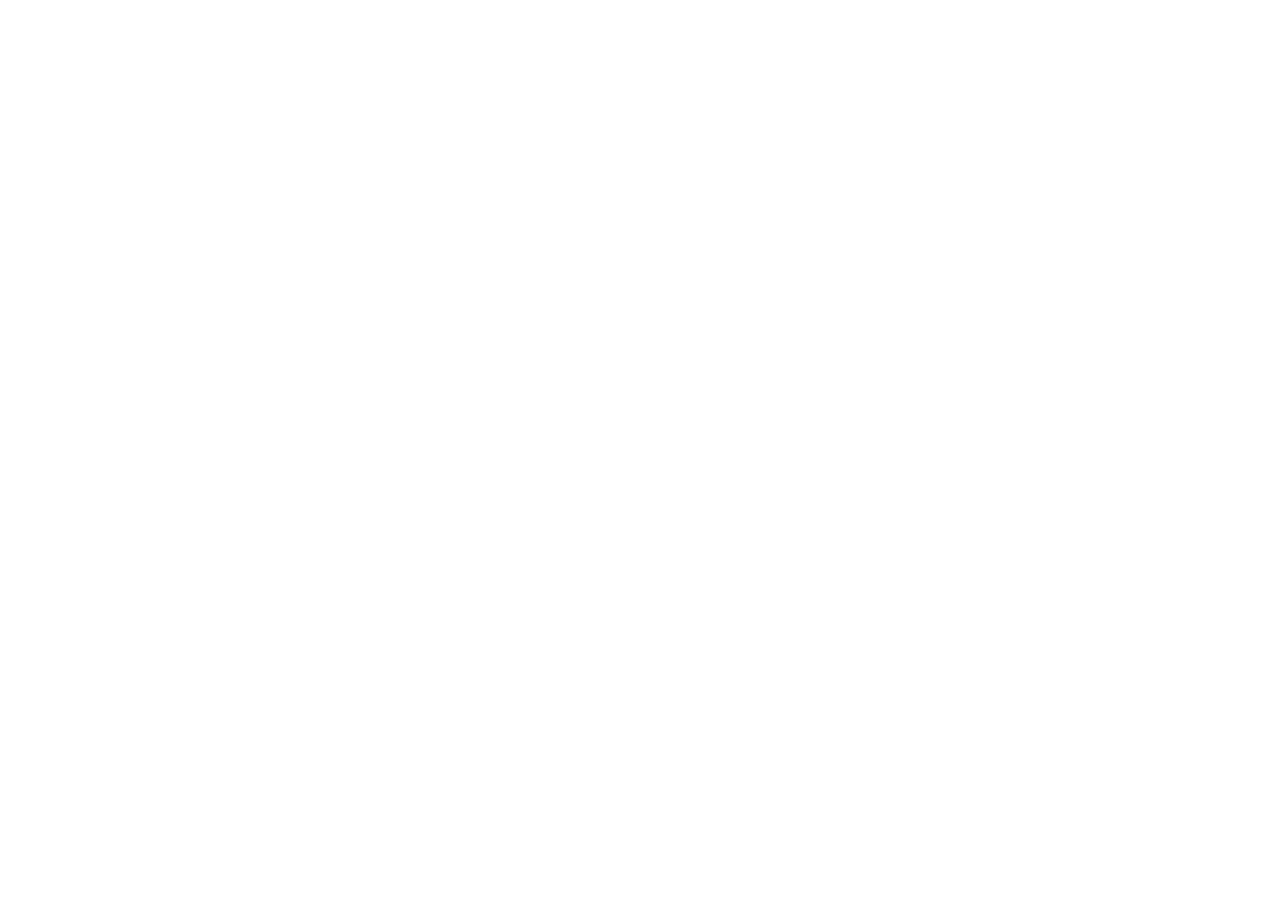
==== index.html @ c9babcb5 "Add files via upload" ====
<!doctype html>
<html lang="es">
<head>
  <meta charset="utf-8">
  <meta name="viewport" content="width=device-width,initial-scale=1,viewport-fit=cover">
  <meta name="theme-color" content="#071625">
  <meta name="description" content="Reporte Docente EPOANT">
  <title>Reporte Docente EPOANT</title>
  <style>
    html,body {
      margin:0;
      width:100%;
      height:100%;
      background:#071625;
      font-family:Arial,Helvetica,sans-serif;
      overflow:hidden;
    }
    #app {
      position:fixed;
      inset:0;
      width:100%;
      height:100%;
      border:0;
      background:#fff;
    }
    #loader {
      position:fixed;
      inset:0;
      display:flex;
      align-items:center;
      justify-content:center;
      z-index:10;
      background:#071625;
      color:#fff;
      transition:opacity .25s ease;
    }
    .box {
      text-align:center;
      padding:24px;
      max-width:420px;
    }
    .spinner {
      width:34px;
      height:34px;
      margin:0 auto 16px;
      border:4px solid rgba(255,255,255,.25);
      border-top-color:#fff;
      border-radius:50%;
      animation:spin .8s linear infinite;
    }
    @keyframes spin { to { transform:rotate(360deg); } }
    .fallback {
      margin-top:14px;
      font-size:13px;
      opacity:.8;
    }
    .fallback a {
      color:#fff;
    }
  </style>
</head>
<body>
  <div id="loader">
    <div class="box">
      <div class="spinner"></div>
      <strong>Reporte Docente EPOANT</strong>
      <div class="fallback">Cargando el sistema…</div>
    </div>
  </div>

  <iframe
    id="app"
    src="https://script.google.com/macros/s/AKfycbxPCoy05SdDLf9B7B9CsZx9ICDV6pqX9w4wEX19NZ7I1fuw2eAo74MiRZ3yCwjY357E/exec"
    title="Reporte Docente EPOANT"
    allow="clipboard-read; clipboard-write"
    referrerpolicy="strict-origin-when-cross-origin">
  </iframe>

  <script>
    const frame = document.getElementById('app');
    const loader = document.getElementById('loader');

    frame.addEventListener('load', () => {
      setTimeout(() => {
        loader.style.opacity = '0';
        setTimeout(() => loader.remove(), 260);
      }, 250);
    });

    // Si el contenido tarda demasiado, deja disponible el acceso directo.
    setTimeout(() => {
      if (document.body.contains(loader)) {
        loader.querySelector('.fallback').innerHTML =
          'Si no abre automáticamente, <a href="https://script.google.com/macros/s/AKfycbxPCoy05SdDLf9B7B9CsZx9ICDV6pqX9w4wEX19NZ7I1fuw2eAo74MiRZ3yCwjY357E/exec" target="_blank" rel="noopener">abre el sistema directamente</a>.';
      }
    }, 8000);
  </script>
</body>
</html>
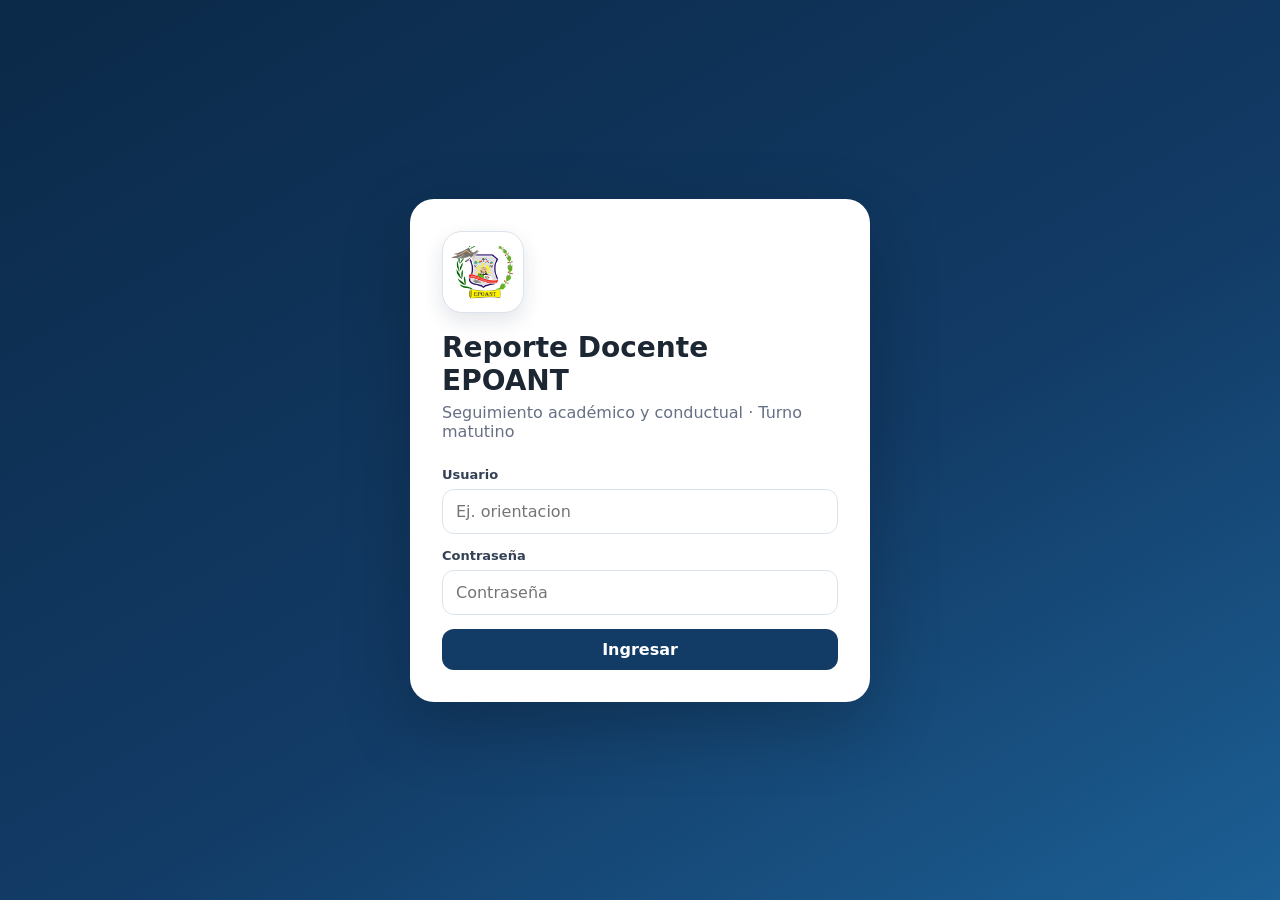
==== commit 83bdf605: "Add files via upload" ====
--- a/index.html
+++ b/index.html
@@ -1,99 +1,420 @@
 <!doctype html>
 <html lang="es">
 <head>
-  <meta charset="utf-8">
+    <meta charset="utf-8">
   <meta name="viewport" content="width=device-width,initial-scale=1,viewport-fit=cover">
-  <meta name="theme-color" content="#071625">
-  <meta name="description" content="Reporte Docente EPOANT">
   <title>Reporte Docente EPOANT</title>
+  <link rel="icon" type="image/png" href="favicon.png">
   <style>
-    html,body {
-      margin:0;
-      width:100%;
-      height:100%;
-      background:#071625;
-      font-family:Arial,Helvetica,sans-serif;
-      overflow:hidden;
-    }
-    #app {
-      position:fixed;
-      inset:0;
-      width:100%;
-      height:100%;
-      border:0;
-      background:#fff;
-    }
-    #loader {
-      position:fixed;
-      inset:0;
-      display:flex;
-      align-items:center;
-      justify-content:center;
-      z-index:10;
-      background:#071625;
-      color:#fff;
-      transition:opacity .25s ease;
-    }
-    .box {
-      text-align:center;
-      padding:24px;
-      max-width:420px;
-    }
-    .spinner {
-      width:34px;
-      height:34px;
-      margin:0 auto 16px;
-      border:4px solid rgba(255,255,255,.25);
-      border-top-color:#fff;
-      border-radius:50%;
-      animation:spin .8s linear infinite;
-    }
-    @keyframes spin { to { transform:rotate(360deg); } }
-    .fallback {
-      margin-top:14px;
-      font-size:13px;
-      opacity:.8;
-    }
-    .fallback a {
-      color:#fff;
-    }
+    :root{--navy:#123b66;--navy2:#0b2948;--gold:#d4a62a;--bg:#f4f7fb;--card:#fff;--text:#1d2733;--muted:#667085;--border:#dce3ec;--ok:#16794a;--danger:#b42318;--warn:#b54708;--shadow:0 8px 28px rgba(17,42,75,.10)}
+    *{box-sizing:border-box} body{margin:0;font-family:Inter,system-ui,-apple-system,BlinkMacSystemFont,"Segoe UI",sans-serif;background:var(--bg);color:var(--text)}
+    button,input,select,textarea{font:inherit} button{cursor:pointer}.hidden{display:none!important}
+    .loginShell{min-height:100vh;display:grid;place-items:center;padding:24px;background:linear-gradient(150deg,var(--navy2),var(--navy) 58%,#1c5f94)}
+    .loginCard{width:min(460px,100%);background:white;border-radius:24px;padding:32px;box-shadow:0 24px 70px rgba(0,0,0,.22)}
+    .brandMark{width:82px;height:82px;border-radius:20px;background:#fff;display:grid;place-items:center;margin-bottom:18px;border:1px solid var(--border);box-shadow:0 8px 20px rgba(17,42,75,.12);overflow:hidden}.brandMark img{width:72px;height:72px;object-fit:contain;display:block}
+    h1{font-size:28px;margin:0 0 6px}.sub{color:var(--muted);margin:0 0 26px}.field{margin:14px 0}.field label{display:block;font-weight:700;font-size:13px;margin-bottom:7px;color:#344054}.input{width:100%;border:1px solid var(--border);border-radius:12px;padding:12px 13px;background:white;outline:none}.input:focus{border-color:#78a7d4;box-shadow:0 0 0 3px rgba(56,125,190,.12)}
+    .btn{border:0;border-radius:12px;padding:11px 15px;font-weight:800}.btnPrimary{background:var(--navy);color:white}.btnPrimary:hover{background:var(--navy2)}.btnGold{background:var(--gold);color:#1f2a36}.btnLight{background:#eef3f8;color:var(--navy)}.btnDanger{background:#fff0ef;color:var(--danger)}.btn:disabled{opacity:.55;cursor:not-allowed}.full{width:100%}
+    .status{margin-top:12px;padding:10px 12px;border-radius:10px;font-size:14px}.status.ok{background:#ecfdf3;color:var(--ok)}.status.err{background:#fef3f2;color:var(--danger)}
+    .app{min-height:100vh}.topbar{height:70px;background:white;border-bottom:1px solid var(--border);display:flex;align-items:center;justify-content:space-between;padding:0 24px;position:sticky;top:0;z-index:20}.topBrand{display:flex;align-items:center;gap:12px;font-weight:900;color:var(--navy)}.miniMark{width:44px;height:44px;border-radius:12px;background:#fff;display:grid;place-items:center;border:1px solid var(--border);overflow:hidden}.miniMark img{width:40px;height:40px;object-fit:contain;display:block}.userBox{text-align:right}.userBox b{display:block}.userBox small{color:var(--muted)}
+    .layout{display:grid;grid-template-columns:230px 1fr;min-height:calc(100vh - 70px)}.sidebar{background:var(--navy2);padding:22px 14px;color:white;position:sticky;top:70px;height:calc(100vh - 70px)}.navBtn{width:100%;border:0;background:transparent;color:#dbe8f4;text-align:left;padding:12px 13px;border-radius:10px;margin:4px 0;font-weight:700}.navBtn:hover,.navBtn.active{background:rgba(255,255,255,.12);color:white}.navBtn.logout{margin-top:22px;color:#ffd3d0}
+    .main{padding:26px;max-width:1400px;width:100%;margin:0 auto}.pageHead{display:flex;justify-content:space-between;align-items:flex-end;gap:16px;margin-bottom:20px}.pageHead h2{margin:0;font-size:25px}.pageHead p{margin:5px 0 0;color:var(--muted)}
+    .stats{display:grid;grid-template-columns:repeat(auto-fit,minmax(150px,1fr));gap:14px;margin-bottom:20px}.stat{background:white;border:1px solid var(--border);border-radius:16px;padding:18px;box-shadow:var(--shadow)}.stat span{color:var(--muted);font-size:13px}.stat strong{display:block;font-size:30px;margin-top:4px;color:var(--navy)}
+    .card{background:white;border:1px solid var(--border);border-radius:17px;padding:20px;box-shadow:var(--shadow);margin-bottom:18px}.grid2{display:grid;grid-template-columns:1fr 1fr;gap:16px}.grid3{display:grid;grid-template-columns:repeat(3,1fr);gap:14px}.areaGrid{display:grid;grid-template-columns:repeat(5,1fr);gap:10px}.areaBtn{border:1px solid var(--border);background:white;border-radius:12px;padding:13px 8px;font-weight:800;color:#344054}.areaBtn.sel{border-color:var(--navy);background:#edf5fc;color:var(--navy)}
+    .reportList{display:grid;gap:12px}.report{background:white;border:1px solid var(--border);border-left:5px solid #98a2b3;border-radius:14px;padding:16px}.report.URGENTE{border-left-color:var(--danger)}.report.IMPORTANTE{border-left-color:var(--warn)}.report.POSITIVO{border-left-color:var(--ok)}.reportTop{display:flex;justify-content:space-between;gap:12px}.report h3{font-size:16px;margin:0 0 5px}.meta{font-size:13px;color:var(--muted)}.chips{display:flex;gap:7px;flex-wrap:wrap;margin:10px 0}.chip{font-size:12px;border-radius:999px;padding:5px 8px;background:#eef3f8;color:#344054;font-weight:700}.chip.red{background:#fef3f2;color:var(--danger)}.chip.green{background:#ecfdf3;color:var(--ok)}.reportActions{display:flex;gap:8px;flex-wrap:wrap;margin-top:13px}.smallBtn{border:0;border-radius:9px;padding:8px 10px;font-size:12px;font-weight:800;background:#eef3f8;color:var(--navy)}
+    .filters{display:grid;grid-template-columns:1fr 1fr 1fr 2fr auto;gap:10px}.empty{text-align:center;color:var(--muted);padding:36px 10px}.teacherRow{display:grid;grid-template-columns:minmax(210px,2fr) minmax(150px,1fr) minmax(120px,.8fr) auto;gap:12px;padding:14px 0;border-bottom:1px solid var(--border);align-items:center}.teacherMain small,.teacherMeta{display:block;color:var(--muted);font-size:12px;margin-top:4px}.teacherActions{display:flex;gap:7px;justify-content:flex-end;flex-wrap:wrap}.teacherState{display:inline-flex;align-items:center;padding:4px 8px;border-radius:999px;font-size:11px;font-weight:800;background:#edf7ef;color:#20733b}.teacherState.off{background:#fcebec;color:#a12b34}.tempPass{font-size:21px;font-weight:900;padding:12px 14px;border:1px dashed var(--blue);border-radius:12px;background:#f7fbff;text-align:center;word-break:break-all}
+    .modalBack{position:fixed;inset:0;background:rgba(5,20,35,.55);display:grid;place-items:center;padding:20px;z-index:100}.modal{width:min(620px,100%);max-height:90vh;overflow:auto;background:white;border-radius:18px;padding:22px;box-shadow:0 30px 80px rgba(0,0,0,.35)}.modal h3{margin-top:0}.modalActions{display:flex;justify-content:flex-end;gap:10px;margin-top:16px}
+    .notice{padding:12px 14px;border-radius:12px;background:#fff8e7;color:#7a5000;margin-bottom:14px;font-size:14px}
+
+    .quickFilters{display:flex;gap:8px;flex-wrap:wrap;margin-top:12px}.quickFilter{border:1px solid var(--border);background:#fff;color:#344054;border-radius:999px;padding:8px 11px;font-size:12px;font-weight:800}.quickFilter:hover,.quickFilter.active{background:#edf5fc;border-color:#8bb5dc;color:var(--navy)}
+    .alertList{display:grid;gap:10px}.alertRow{display:grid;grid-template-columns:minmax(0,1.5fr) repeat(4,minmax(75px,.5fr)) auto;gap:10px;align-items:center;border:1px solid var(--border);border-left:5px solid var(--warn);border-radius:13px;padding:13px 14px;background:#fff}.alertRow.URGENTE{border-left-color:var(--danger)}.alertName{font-weight:900;color:#1d2733}.alertMeta{font-size:12px;color:var(--muted);margin-top:3px}.alertMetric{text-align:center}.alertMetric strong{display:block;font-size:18px;color:var(--navy)}.alertMetric span{font-size:11px;color:var(--muted)}
+    .summaryGrid{display:grid;grid-template-columns:repeat(4,minmax(0,1fr));gap:9px;margin:13px 0}.summaryMini{border:1px solid var(--border);border-radius:12px;padding:11px;background:#f9fbfd;text-align:center}.summaryMini strong{display:block;font-size:22px;color:var(--navy)}.summaryMini span{font-size:11px;color:var(--muted)}.timeline{display:grid;gap:9px;margin-top:14px}.timelineItem{border-left:3px solid #b9c7d7;padding:8px 10px;background:#f8fafc;border-radius:0 10px 10px 0}.timelineItem b{display:block;font-size:13px}.timelineItem small{color:var(--muted)}
+    @media(max-width:980px){.stats{grid-template-columns:1fr 1fr}.alertRow{grid-template-columns:1fr 1fr 1fr}.alertRow .alertMain{grid-column:1/-1}.summaryGrid{grid-template-columns:1fr 1fr}.areaGrid{grid-template-columns:1fr 1fr 1fr}.grid3{grid-template-columns:1fr}.filters{grid-template-columns:1fr 1fr}.layout{grid-template-columns:1fr}.sidebar{position:fixed;left:0;right:0;bottom:0;top:auto;height:auto;display:flex;padding:8px;z-index:50;overflow:auto;border-top:1px solid rgba(255,255,255,.15)}.navBtn{min-width:112px;text-align:center;padding:10px 7px;margin:0 3px;font-size:12px}.navBtn.logout{margin-top:0}.main{padding:20px 18px 92px}.topbar{padding:0 16px}.userBox small{display:none}}
+    @media(max-width:640px){.alertRow{grid-template-columns:1fr 1fr}.alertRow .alertMain{grid-column:1/-1}.summaryGrid{grid-template-columns:1fr 1fr}.loginCard{padding:24px 20px}.topbar{height:62px}.layout{min-height:calc(100vh - 62px)}.main{padding:17px 13px 92px}.pageHead{align-items:flex-start;flex-direction:column}.stats{grid-template-columns:1fr 1fr;gap:9px}.stat{padding:14px}.stat strong{font-size:24px}.grid2{grid-template-columns:1fr}.areaGrid{grid-template-columns:1fr 1fr}.filters{grid-template-columns:1fr}.reportTop{flex-direction:column}.teacherRow{grid-template-columns:1fr}.topBrand span{display:none}}
   </style>
 </head>
 <body>
-  <div id="loader">
-    <div class="box">
-      <div class="spinner"></div>
-      <strong>Reporte Docente EPOANT</strong>
-      <div class="fallback">Cargando el sistema…</div>
+  <section id="loginView" class="loginShell">
+    <div class="loginCard">
+      <div class="brandMark"><img src="[data-uri]" alt="Logo EPOANT"></div>
+      <h1>Reporte Docente EPOANT</h1>
+      <p class="sub">Seguimiento académico y conductual · Turno matutino</p>
+      <div class="field"><label>Usuario</label><input id="loginUser" class="input" autocomplete="username" placeholder="Ej. orientacion"></div>
+      <div class="field"><label>Contraseña</label><input id="loginPass" class="input" type="password" autocomplete="current-password" placeholder="Contraseña"></div>
+      <button id="loginBtn" class="btn btnPrimary full" type="button" onclick="entrar()">Ingresar</button>
+      <div id="loginMsg"></div>
     </div>
-  </div>
-
-  <iframe
-    id="app"
-    src="https://script.google.com/macros/s/AKfycbxPCoy05SdDLf9B7B9CsZx9ICDV6pqX9w4wEX19NZ7I1fuw2eAo74MiRZ3yCwjY357E/exec"
-    title="Reporte Docente EPOANT"
-    allow="clipboard-read; clipboard-write"
-    referrerpolicy="strict-origin-when-cross-origin">
-  </iframe>
-
-  <script>
-    const frame = document.getElementById('app');
-    const loader = document.getElementById('loader');
-
-    frame.addEventListener('load', () => {
-      setTimeout(() => {
-        loader.style.opacity = '0';
-        setTimeout(() => loader.remove(), 260);
-      }, 250);
+  </section>
+
+  <section id="appView" class="app hidden">
+    <header class="topbar">
+      <div class="topBrand"><div class="miniMark"><img src="[data-uri]" alt="Logo EPOANT"></div><span>Reporte Docente EPOANT</span></div>
+      <div class="userBox"><b id="userName"></b><small id="userRole"></small></div>
+    </header>
+    <div class="layout">
+      <nav id="nav" class="sidebar"></nav>
+      <main class="main">
+        <section id="viewDashboard" class="view"></section>
+        <section id="viewNuevo" class="view hidden"></section>
+        <section id="viewReportes" class="view hidden"></section>
+        <section id="viewDocentes" class="view hidden"></section>
+        <section id="viewCuenta" class="view hidden"></section>
+      </main>
+    </div>
+  </section>
+
+  <div id="modalRoot"></div>
+
+<script>
+'use strict';
+let TOKEN = sessionStorage.getItem('rd_token') || '';
+let USER = null;
+let DATA = {grupos:[], alumnos:[]};
+let AREA_SEL = 'ACADEMICO';
+let REPORT_PRESET = {};
+let DOCENTES_CACHE = [];
+
+const AREAS = {
+  ACADEMICO: ['Incumplimiento de actividades','No entrega tareas o trabajos','Trabajo incompleto','Bajo desempeño','No lleva material','No trabaja durante la clase','Dificultad para comprender','Mejora académica','Participación destacada','Otro académico'],
+  CONDUCTA: ['Indisciplina','Interrumpe la clase','Falta de respeto','Uso inadecuado del celular','Conflicto con compañeros','Incumplimiento de acuerdos','Sale sin autorización','Lenguaje inapropiado','Buena conducta','Mejora conductual','Otro conductual'],
+  POSITIVO: ['Cumplimiento destacado','Buena conducta','Responsabilidad','Participación','Mejora académica','Apoyo a compañeros','Actitud positiva','Esfuerzo destacado','Puntualidad'],
+  APOYO: ['Dificultad de atención o concentración','Dificultad de aprendizaje observada','Dificultad para organizarse','Situación socioemocional observada','Adaptación o integración','Requiere apoyo de Orientación'],
+  OTRO: ['Otra situación relevante']
+};
+const AREA_LABEL = {ACADEMICO:'📘 Académico',CONDUCTA:'⚠️ Conducta',POSITIVO:'✅ Positivo',APOYO:'🟡 Requiere apoyo',OTRO:'📝 Otro'};
+
+const API_URL = 'https://script.google.com/macros/s/AKfycbwDOyMJAQLy0Ip6u6WCiM0vPcFZVaOmjNwYDFLXxnPTkNPOfkqj_HwLJ_r7qCcKlxU7/exec';
+const RPC_PENDIENTES = new Map();
+
+function idRpc(){
+  if(window.crypto && typeof window.crypto.randomUUID === 'function') return window.crypto.randomUUID();
+  return 'rpc-'+Date.now()+'-'+Math.random().toString(36).slice(2);
+}
+
+function origenRespuestaValido(origin){
+  try{
+    const u=new URL(origin);
+    if(u.protocol!=='https:') return false;
+    return u.hostname==='script.google.com'
+      || u.hostname==='script.googleusercontent.com'
+      || u.hostname.endsWith('.script.googleusercontent.com')
+      || u.hostname.endsWith('.googleusercontent.com');
+  }catch(e){
+    return false;
+  }
+}
+
+window.addEventListener('message',function(event){
+  if(!origenRespuestaValido(event.origin)) return;
+  const data=event.data;
+  if(!data || data.__rd_rpc!==true || !data.requestId) return;
+
+  const pendiente=RPC_PENDIENTES.get(data.requestId);
+  if(!pendiente) return;
+
+  clearTimeout(pendiente.timer);
+  RPC_PENDIENTES.delete(data.requestId);
+  try{pendiente.frame.remove();}catch(e){}
+  pendiente.resolve(data.result);
+});
+
+function rpc(accion,payload={}){
+  return new Promise((resolve,reject)=>{
+    const requestId=idRpc();
+    const frame=document.createElement('iframe');
+    const frameName='rd_rpc_'+requestId.replace(/[^a-zA-Z0-9_]/g,'');
+    frame.name=frameName;
+    frame.setAttribute('aria-hidden','true');
+    frame.style.cssText='position:fixed;width:1px;height:1px;opacity:0;pointer-events:none;border:0;left:-9999px;top:-9999px;';
+    document.body.appendChild(frame);
+
+    const form=document.createElement('form');
+    form.method='POST';
+    form.action=API_URL;
+    form.target=frameName;
+    form.acceptCharset='UTF-8';
+    form.style.display='none';
+
+    const campos={
+      accion:String(accion||''),
+      payload:JSON.stringify(payload||{}),
+      requestId:requestId
+    };
+
+    Object.keys(campos).forEach(nombre=>{
+      const input=document.createElement('input');
+      input.type='hidden';
+      input.name=nombre;
+      input.value=campos[nombre];
+      form.appendChild(input);
     });
 
-    // Si el contenido tarda demasiado, deja disponible el acceso directo.
-    setTimeout(() => {
-      if (document.body.contains(loader)) {
-        loader.querySelector('.fallback').innerHTML =
-          'Si no abre automáticamente, <a href="https://script.google.com/macros/s/AKfycbxPCoy05SdDLf9B7B9CsZx9ICDV6pqX9w4wEX19NZ7I1fuw2eAo74MiRZ3yCwjY357E/exec" target="_blank" rel="noopener">abre el sistema directamente</a>.';
-      }
-    }, 8000);
-  </script>
+    document.body.appendChild(form);
+
+    const timer=setTimeout(()=>{
+      RPC_PENDIENTES.delete(requestId);
+      try{form.remove();}catch(e){}
+      try{frame.remove();}catch(e){}
+      reject(new Error('El servidor tardó demasiado en responder. Intenta nuevamente.'));
+    },35000);
+
+    RPC_PENDIENTES.set(requestId,{resolve,reject,frame,timer});
+
+    try{
+      form.submit();
+      form.remove();
+    }catch(e){
+      clearTimeout(timer);
+      RPC_PENDIENTES.delete(requestId);
+      try{form.remove();}catch(x){}
+      try{frame.remove();}catch(x){}
+      reject(e);
+    }
+  });
+}
+function esc(s){return String(s??'').replace(/[&<>"']/g,c=>({'&':'&amp;','<':'&lt;','>':'&gt;','"':'&quot;',"'":'&#39;'}[c]));}
+function msg(el,text,type='ok'){el.innerHTML=text?`<div class="status ${type}">${esc(text)}</div>`:'';}
+function loading(btn,on,label='Procesando...'){if(!btn)return; if(on){btn.dataset.old=btn.textContent;btn.textContent=label;btn.disabled=true}else{btn.textContent=btn.dataset.old||'Continuar';btn.disabled=false}}
+
+async function entrar(){
+  const usuario=document.getElementById('loginUser').value.trim();
+  const clave=document.getElementById('loginPass').value;
+  const btn=document.getElementById('loginBtn');
+  const box=document.getElementById('loginMsg');
+  if(!usuario||!clave){msg(box,'Escribe usuario y contraseña.','err');return;}
+  loading(btn,true,'Ingresando...'); msg(box,'Verificando acceso...','ok');
+  try{
+    const r=await rpc('login',{usuario,clave});
+    if(!r||!r.ok){msg(box,r&&r.mensaje?r.mensaje:'No fue posible iniciar sesión.','err');return;}
+    TOKEN=r.token; sessionStorage.setItem('rd_token',TOKEN);
+    await cargarApp();
+  }catch(e){msg(box,'Error del servidor: '+e.message,'err');}
+  finally{loading(btn,false,'Ingresar');}
+}
+
+async function cargarApp(){
+  const r=await rpc('bootstrap',{token:TOKEN});
+  if(!r||!r.ok) throw new Error(r&&r.mensaje?r.mensaje:'No fue posible cargar el sistema.');
+  USER=r.usuario; DATA={grupos:r.grupos||[],alumnos:r.alumnos||[]};
+  document.getElementById('loginView').classList.add('hidden');
+  document.getElementById('appView').classList.remove('hidden');
+  document.getElementById('userName').textContent=USER.nombre;
+  document.getElementById('userRole').textContent=USER.rol+(USER.asignatura?' · '+USER.asignatura:'');
+  renderNav(); renderNuevo(); renderCuenta(); await abrir('dashboard');
+}
+
+function renderNav(){
+  const items=[['dashboard','🏠','Inicio'],['nuevo','➕','Reportar'],['reportes','📥',USER.rol==='DOCENTE'?'Mis reportes':'Reportes']];
+  if(USER.rol!=='DOCENTE') items.push(['docentes','👩‍🏫','Docentes']);
+  items.push(['cuenta','🔐','Cuenta']);
+  document.getElementById('nav').innerHTML=items.map(x=>`<button class="navBtn" id="nav-${x[0]}" onclick="abrir('${x[0]}')">${x[1]} ${x[2]}</button>`).join('')+`<button class="navBtn logout" onclick="salir()">↪ Salir</button>`;
+}
+
+async function abrir(v){
+  document.querySelectorAll('.view').forEach(x=>x.classList.add('hidden'));
+  document.querySelectorAll('.navBtn').forEach(x=>x.classList.remove('active'));
+  const id='view'+v.charAt(0).toUpperCase()+v.slice(1); const sec=document.getElementById(id); if(sec)sec.classList.remove('hidden');
+  const nb=document.getElementById('nav-'+v); if(nb)nb.classList.add('active');
+  if(v==='dashboard') await cargarDashboard();
+  if(v==='reportes') await cargarReportes();
+  if(v==='docentes') await cargarDocentes();
+}
+
+async function salir(){
+  try{await rpc('logout',{token:TOKEN});}catch(e){}
+  sessionStorage.clear(); location.reload();
+}
+
+async function cargarDashboard(){
+  const sec=document.getElementById('viewDashboard'); sec.innerHTML='<div class="card">Cargando...</div>';
+  const r=await rpc('resumenPanel',{token:TOKEN});
+  if(!r.ok){sec.innerHTML=`<div class="card">${esc(r.mensaje)}</div>`;return;}
+  const s=r.resumen;
+  const alertas=(r.alertas||[]);
+  const alertHtml=USER.rol==='DOCENTE'?'':`<div class="card"><div class="pageHead" style="margin-bottom:12px"><div><h3 style="margin:0">Alertas de seguimiento</h3><p>Reincidencias de los últimos 7 días y reportes urgentes.</p></div></div>${alertas.length?`<div class="alertList">${alertas.map(a=>`<div class="alertRow ${a.nivel==='URGENTE'?'URGENTE':''}"><div class="alertMain"><div class="alertName">${esc(a.alumno)} · ${esc(a.grupo)}</div><div class="alertMeta">No. ${esc(a.numLista)} · Último: ${esc(a.ultimaFecha)} · ${esc(a.nivel)}</div></div><div class="alertMetric"><strong>${a.total}</strong><span>registros</span></div><div class="alertMetric"><strong>${a.docentesCantidad}</strong><span>docentes</span></div><div class="alertMetric"><strong>${a.academico}</strong><span>académicos</span></div><div class="alertMetric"><strong>${a.conducta}</strong><span>conducta</span></div><button class="smallBtn" onclick="resumenEstudiante('${esc(a.alumnoId)}')">Ver resumen</button></div>`).join('')}</div>`:'<div class="empty">No hay alertas por reincidencia en los últimos 7 días.</div>'}</div>`;
+  sec.innerHTML=`<div class="pageHead"><div><h2>Panel de seguimiento</h2><p>Actividad académica y conductual registrada.</p></div><button class="btn btnPrimary" onclick="abrir('nuevo')">+ Nuevo reporte</button></div>
+  <div class="stats"><div class="stat"><span>Hoy</span><strong>${s.hoy}</strong></div><div class="stat"><span>Últimos 7 días</span><strong>${s.semana}</strong></div><div class="stat"><span>Sin atender</span><strong>${s.pendientes}</strong></div><div class="stat"><span>Urgentes pendientes</span><strong>${s.urgentes}</strong></div><div class="stat"><span>Tutores notificados</span><strong>${s.notificados}</strong></div></div>
+  ${alertHtml}
+  <div class="card"><h3>Accesos rápidos</h3><p class="sub">Abre directamente los reportes que requieren revisión.</p><div class="quickFilters"><button class="quickFilter" onclick="abrirReportesPreset({periodo:'HOY'})">Hoy</button><button class="quickFilter" onclick="abrirReportesPreset({periodo:'SEMANA'})">Últimos 7 días</button><button class="quickFilter" onclick="abrirReportesPreset({pendientes:'SI'})">Sin atender</button><button class="quickFilter" onclick="abrirReportesPreset({prioridad:'URGENTE',pendientes:'SI'})">Urgentes</button><button class="quickFilter" onclick="abrirReportesPreset({grupo:'Primero 1'})">Primero 1</button><button class="quickFilter" onclick="abrirReportesPreset({grupo:'Primero 2'})">Primero 2</button></div></div>`;
+}
+
+async function abrirReportesPreset(preset){REPORT_PRESET=preset||{};await abrir('reportes');}
+
+function renderNuevo(){
+  const sec=document.getElementById('viewNuevo');
+  sec.innerHTML=`<div class="pageHead"><div><h2>Reporte express</h2><p>Selecciona grupo, alumno y situación.</p></div></div>
+  <div class="card">
+    <div class="grid2"><div class="field"><label>Grupo</label><select id="repGrupo" class="input" onchange="llenarAlumnos()"><option value="">Seleccionar...</option>${DATA.grupos.map(g=>`<option>${esc(g)}</option>`).join('')}</select></div><div class="field"><label>Alumno</label><select id="repAlumno" class="input"><option value="">Selecciona primero un grupo</option></select></div></div>
+    <div class="field"><label>Área del reporte</label><div class="areaGrid">${Object.keys(AREA_LABEL).map(a=>`<button type="button" id="area-${a}" class="areaBtn ${a==='ACADEMICO'?'sel':''}" onclick="seleccionarArea('${a}')">${AREA_LABEL[a]}</button>`).join('')}</div></div>
+    <div class="grid2"><div class="field"><label>Situación</label><select id="repSituacion" class="input"></select></div><div class="field"><label>Prioridad</label><select id="repPrioridad" class="input"><option value="NORMAL">Normal</option><option value="IMPORTANTE">Importante</option><option value="URGENTE">Urgente</option></select></div></div>
+    <div class="field"><label>Observación breve (opcional)</label><textarea id="repObs" class="input" rows="3" maxlength="500" placeholder="Describe solamente lo necesario..."></textarea></div>
+    <button id="saveRepBtn" class="btn btnPrimary" onclick="guardarReporte()">Guardar reporte</button><span id="saveRepMsg"></span>
+  </div>`;
+  seleccionarArea('ACADEMICO');
+}
+function llenarAlumnos(){
+  const g=document.getElementById('repGrupo').value; const s=document.getElementById('repAlumno');
+  const arr=DATA.alumnos.filter(a=>a.grupo===g).sort((a,b)=>Number(a.numLista)-Number(b.numLista));
+  s.innerHTML='<option value="">Seleccionar alumno...</option>'+arr.map(a=>`<option value="${esc(a.id)}">${esc(a.numLista)} · ${esc(a.nombre)}</option>`).join('');
+}
+function seleccionarArea(a){AREA_SEL=a;document.querySelectorAll('.areaBtn').forEach(x=>x.classList.remove('sel'));const b=document.getElementById('area-'+a);if(b)b.classList.add('sel');document.getElementById('repSituacion').innerHTML=AREAS[a].map(x=>`<option>${esc(x)}</option>`).join('');}
+async function guardarReporte(){
+  const btn=document.getElementById('saveRepBtn'), box=document.getElementById('saveRepMsg');
+  const reporte={alumnoId:document.getElementById('repAlumno').value,area:AREA_SEL,situacion:document.getElementById('repSituacion').value,prioridad:document.getElementById('repPrioridad').value,observacion:document.getElementById('repObs').value.trim()};
+  if(!reporte.alumnoId){msg(box,'Selecciona un alumno.','err');return;}
+  loading(btn,true,'Guardando...');
+  try{const r=await rpc('guardarReporte',{token:TOKEN,reporte});if(!r.ok){msg(box,r.mensaje,'err');return;}msg(box,r.mensaje,'ok');document.getElementById('repObs').value='';document.getElementById('repPrioridad').value='NORMAL';setTimeout(()=>abrir('reportes'),500);}catch(e){msg(box,e.message,'err')}finally{loading(btn,false,'Guardar reporte')}
+}
+
+async function cargarReportes(){
+  const sec=document.getElementById('viewReportes');
+  const p=REPORT_PRESET||{};
+  sec.innerHTML=`<div class="pageHead"><div><h2>${USER.rol==='DOCENTE'?'Mis reportes':'Reportes recibidos'}</h2><p>Consulta, filtra y da seguimiento a los registros.</p></div></div>
+  <div class="card"><div class="filters"><select id="fGrupo" class="input"><option value="">Todos los grupos</option>${DATA.grupos.map(g=>`<option ${p.grupo===g?'selected':''}>${esc(g)}</option>`).join('')}</select><select id="fEstado" class="input"><option value="">Todos los estados</option><option>NUEVO</option><option>EN REVISION</option><option>SEGUIMIENTO</option><option>ATENDIDO</option></select><select id="fPrioridad" class="input"><option value="">Todas las prioridades</option><option ${p.prioridad==='URGENTE'?'selected':''}>URGENTE</option><option>IMPORTANTE</option><option>NORMAL</option></select><input id="fBuscar" class="input" placeholder="Buscar alumno, situación, docente o asignatura"><button class="btn btnLight" onclick="aplicarFiltros()">Filtrar</button></div>
+  <div class="quickFilters"><button class="quickFilter ${p.periodo==='HOY'?'active':''}" onclick="filtroRapido('HOY')">Hoy</button><button class="quickFilter ${p.periodo==='SEMANA'?'active':''}" onclick="filtroRapido('SEMANA')">7 días</button><button class="quickFilter ${p.pendientes==='SI'?'active':''}" onclick="filtroRapido('PENDIENTES')">Sin atender</button><button class="quickFilter ${p.prioridad==='URGENTE'?'active':''}" onclick="filtroRapido('URGENTE')">Urgentes</button><button class="quickFilter ${p.grupo==='Primero 1'?'active':''}" onclick="filtroRapido('P1')">Primero 1</button><button class="quickFilter ${p.grupo==='Primero 2'?'active':''}" onclick="filtroRapido('P2')">Primero 2</button><button class="quickFilter" onclick="filtroRapido('TODOS')">Limpiar</button></div></div>
+  <div id="reportSummary" class="stats"></div><div id="reportList" class="reportList"><div class="card">Cargando...</div></div>`;
+  await aplicarFiltros();
+}
+function filtroRapido(tipo){
+  REPORT_PRESET={};
+  if(tipo==='HOY')REPORT_PRESET={periodo:'HOY'};
+  if(tipo==='SEMANA')REPORT_PRESET={periodo:'SEMANA'};
+  if(tipo==='PENDIENTES')REPORT_PRESET={pendientes:'SI'};
+  if(tipo==='URGENTE')REPORT_PRESET={prioridad:'URGENTE',pendientes:'SI'};
+  if(tipo==='P1')REPORT_PRESET={grupo:'Primero 1'};
+  if(tipo==='P2')REPORT_PRESET={grupo:'Primero 2'};
+  cargarReportes();
+}
+async function aplicarFiltros(){
+  const filtros={grupo:document.getElementById('fGrupo')?.value||'',estado:document.getElementById('fEstado')?.value||'',prioridad:document.getElementById('fPrioridad')?.value||'',buscar:document.getElementById('fBuscar')?.value||'',periodo:REPORT_PRESET.periodo||'',pendientes:REPORT_PRESET.pendientes||''};
+  const r=await rpc('listarReportes',{token:TOKEN,filtros}); const box=document.getElementById('reportList');
+  const sum=document.getElementById('reportSummary');
+  if(!r.ok){box.innerHTML=`<div class="card">${esc(r.mensaje)}</div>`;return;}
+  if(sum)sum.innerHTML=`<div class="stat"><span>Resultados</span><strong>${r.resumen.total}</strong></div><div class="stat"><span>Nuevos</span><strong>${r.resumen.nuevos}</strong></div><div class="stat"><span>Urgentes</span><strong>${r.resumen.urgentes}</strong></div><div class="stat"><span>Con reincidencia</span><strong>${r.resumen.reincidencias}</strong></div>`;
+  if(!r.reportes.length){box.innerHTML='<div class="card empty">No hay reportes con estos filtros.</div>';return;}
+  box.innerHTML=r.reportes.map(renderReporte).join('');
+}
+
+function renderReporte(r){
+  const areaClass=r.area==='POSITIVO'?'POSITIVO':r.prioridad;
+  const control=USER.rol==='DOCENTE'?'':`<select class="input" style="width:auto;padding:7px 9px" onchange="estadoReporte('${esc(r.id)}',this.value)"><option ${r.estado==='NUEVO'?'selected':''}>NUEVO</option><option ${r.estado==='EN REVISION'?'selected':''}>EN REVISION</option><option ${r.estado==='SEGUIMIENTO'?'selected':''}>SEGUIMIENTO</option><option ${r.estado==='ATENDIDO'?'selected':''}>ATENDIDO</option></select>`;
+  const wa=USER.rol==='DOCENTE'?'':`<button class="smallBtn" onclick="whatsapp('${esc(r.id)}')">📲 Notificar tutor</button>`;
+  const resumen=USER.rol==='DOCENTE'?'':`<button class="smallBtn" onclick="resumenEstudiante('${esc(r.alumnoId)}')">👤 Resumen estudiante</button>`;
+  return `<article class="report ${areaClass}"><div class="reportTop"><div><h3>${esc(r.alumno)} · ${esc(r.grupo)}</h3><div class="meta">${esc(r.fecha)} · ${esc(r.docente)}${r.asignatura?' · '+esc(r.asignatura):''}</div></div>${control}</div><div class="chips"><span class="chip">${esc(AREA_LABEL[r.area]||r.area)}</span><span class="chip ${r.prioridad==='URGENTE'?'red':''}">${esc(r.prioridad)}</span>${r.reincidencia?'<span class="chip red">⚠ Reincidencia 7 días</span>':''}${r.tutorNotificado==='SI'?'<span class="chip green">Tutor notificado</span>':''}</div><b>${esc(r.situacion)}</b>${r.observacion?`<p>${esc(r.observacion)}</p>`:''}<div class="reportActions">${wa}${resumen}</div></article>`;
+}
+async function estadoReporte(id,estado){const r=await rpc('cambiarEstado',{token:TOKEN,idReporte:id,estado});if(!r.ok)alert(r.mensaje);}
+
+async function resumenEstudiante(alumnoId){
+  const r=await rpc('resumenAlumno',{token:TOKEN,alumnoId});
+  if(!r.ok){alert(r.mensaje);return;}
+  const a=r.alumno,s=r.resumen;
+  const tl=(r.reportes||[]).map(x=>`<div class="timelineItem"><b>${esc(x.fecha)} · ${esc(x.asignatura||'Sin asignatura')} · ${esc(x.docente)}</b><small>${esc(AREA_LABEL[x.area]||x.area)} · ${esc(x.situacion)} · ${esc(x.estado)}</small>${x.observacion?`<div style="margin-top:4px">${esc(x.observacion)}</div>`:''}</div>`).join('');
+  modal(`<h3>${esc(a.nombre)}</h3><div class="meta">${esc(a.grupo)} · No. ${esc(a.numLista)}${a.tutor?' · Tutor: '+esc(a.tutor):''}</div><div class="summaryGrid"><div class="summaryMini"><strong>${s.total}</strong><span>Total</span></div><div class="summaryMini"><strong>${s.academico}</strong><span>Académico</span></div><div class="summaryMini"><strong>${s.conducta}</strong><span>Conducta</span></div><div class="summaryMini"><strong>${s.positivo}</strong><span>Positivos</span></div><div class="summaryMini"><strong>${s.apoyo}</strong><span>Apoyo</span></div><div class="summaryMini"><strong>${s.pendientes}</strong><span>Pendientes</span></div><div class="summaryMini"><strong>${s.urgentes}</strong><span>Urgentes</span></div><div class="summaryMini"><strong>${s.docentes}</strong><span>Docentes</span></div></div><h4>Últimos registros</h4><div class="timeline">${tl||'<div class="empty">Sin registros.</div>'}</div><div class="modalActions"><button class="btn btnLight" onclick="cerrarModal()">Cerrar</button></div>`);
+}
+
+async function whatsapp(id){
+  const r=await rpc('prepararWhatsapp',{token:TOKEN,idReporte:id});
+  if(!r.ok){alert(r.mensaje);return;}
+  modal(`<h3>Notificar por WhatsApp</h3><div class="notice">El mensaje no se envía automáticamente. Revísalo y tú decides cuándo enviarlo.</div><div class="grid2"><div class="field"><label>Tutor</label><input class="input" value="${esc(r.tutor)}" disabled></div><div class="field"><label>Asignatura</label><input class="input" value="${esc(r.asignatura||'')}" disabled></div></div><div class="field"><label>Docente que reporta</label><input class="input" value="${esc(r.docente||'')}" disabled></div><div class="field"><label>Mensaje</label><textarea id="waText" class="input" rows="14">${esc(r.mensaje)}</textarea></div><div class="modalActions"><button class="btn btnLight" onclick="cerrarModal()">Cancelar</button><button class="btn btnPrimary" onclick="abrirWhatsapp('${esc(id)}','${esc(r.telefono)}')">Abrir WhatsApp</button></div>`);
+}
+async function abrirWhatsapp(id,tel){const text=document.getElementById('waText').value;window.open('https://wa.me/'+tel+'?text='+encodeURIComponent(text),'_blank');await rpc('marcarNotificado',{token:TOKEN,idReporte:id});cerrarModal();setTimeout(()=>aplicarFiltros(),400);}
+
+async function cargarDocentes(){
+  const sec=document.getElementById('viewDocentes');
+  sec.innerHTML='<div class="pageHead"><div><h2>Docentes</h2><p>Administra accesos y contraseñas.</p></div><button class="btn btnPrimary" onclick="modalDocente()">+ Agregar docente</button></div><div id="teacherList" class="card">Cargando...</div>';
+  try{
+    const r=await rpc('listarDocentes',{token:TOKEN});
+    const box=document.getElementById('teacherList');
+    if(!r || !r.ok){ box.textContent=(r&&r.mensaje)||'No fue posible cargar los docentes.'; return; }
+    DOCENTES_CACHE=r.docentes||[];
+    if(!DOCENTES_CACHE.length){ box.innerHTML='<div class="empty">Aún no hay docentes registrados.</div>'; return; }
+    box.innerHTML=DOCENTES_CACHE.map(function(d){
+      const cambio=d.debeCambiarClave?' · Debe cambiar contraseña':'';
+      const acceso=d.ultimoAcceso?'Último acceso: '+esc(d.ultimoAcceso):'Sin acceso registrado';
+      const activo=d.activo==='SI';
+      return '<div class="teacherRow">'+
+        '<div class="teacherMain"><b>'+esc(d.nombre)+'</b><small>@'+esc(d.usuario)+cambio+'</small></div>'+
+        '<div><b>'+esc(d.asignatura)+'</b><span class="teacherMeta">'+acceso+'</span></div>'+
+        '<div><span class="teacherState '+(activo?'':'off')+'">'+(activo?'● Activo':'● Desactivado')+'</span></div>'+
+        '<div class="teacherActions">'+
+          '<button class="smallBtn" onclick="modalRestablecerDocente(\''+esc(d.id)+'\')">🔑 Restablecer</button>'+
+          '<button class="smallBtn" onclick="cambiarEstadoDocente(\''+esc(d.id)+'\',\''+(activo?'NO':'SI')+'\')">'+(activo?'⏸ Desactivar':'▶ Activar')+'</button>'+
+        '</div></div>';
+    }).join('');
+  }catch(e){
+    document.getElementById('teacherList').innerHTML='<div class="status err">'+esc(e.message)+'</div>';
+  }
+}
+
+function modalDocente(){
+  modal('<h3>Agregar docente</h3><div class="grid2">'+
+    '<div class="field"><label>Nombre</label><input id="dNombre" class="input"></div>'+
+    '<div class="field"><label>Asignatura</label><input id="dAsig" class="input"></div>'+
+    '<div class="field"><label>Usuario</label><input id="dUsuario" class="input"></div>'+
+    '<div class="field"><label>Contraseña temporal</label><div style="display:flex;gap:8px"><input id="dClave" type="text" class="input"><button class="smallBtn" type="button" onclick="generarClaveCliente()">🎲 Generar</button></div></div></div>'+
+    '<div class="notice">El docente deberá cambiar esta contraseña al iniciar sesión por primera vez.</div><div id="dMsg"></div>'+
+    '<div class="modalActions"><button class="btn btnLight" onclick="cerrarModal()">Cancelar</button><button id="dBtn" class="btn btnPrimary" onclick="crearDocente()">Guardar</button></div>');
+  generarClaveCliente();
+}
+
+function generarClaveCliente(){
+  const el=document.getElementById('dClave'); if(!el)return;
+  const chars='ABCDEFGHJKLMNPQRSTUVWXYZabcdefghijkmnopqrstuvwxyz23456789';
+  let x='Ep!'; for(let i=0;i<8;i++) x+=chars[Math.floor(Math.random()*chars.length)];
+  x+=String(Math.floor(10+Math.random()*90)); el.value=x;
+}
+
+async function crearDocente(){
+  const docente={nombre:document.getElementById('dNombre').value,asignatura:document.getElementById('dAsig').value,usuario:document.getElementById('dUsuario').value,clave:document.getElementById('dClave').value};
+  const r=await rpc('crearDocente',{token:TOKEN,docente:docente});
+  if(!r.ok){msg(document.getElementById('dMsg'),r.mensaje,'err');return;}
+  cerrarModal(); await cargarDocentes();
+}
+
+function modalRestablecerDocente(id){
+  let d=null; for(let i=0;i<DOCENTES_CACHE.length;i++){if(DOCENTES_CACHE[i].id===id){d=DOCENTES_CACHE[i];break;}}
+  if(!d)return;
+  modal('<h3>Restablecer contraseña</h3><p>Se generará una nueva contraseña temporal para <b>'+esc(d.nombre)+'</b>.</p><div class="notice">La contraseña anterior dejará de funcionar. Al iniciar sesión, el docente deberá establecer una nueva.</div><div id="resetMsg"></div><div class="modalActions"><button class="btn btnLight" onclick="cerrarModal()">Cancelar</button><button id="resetBtn" class="btn btnPrimary" onclick="ejecutarRestablecimiento(\''+esc(id)+'\')">🔑 Restablecer contraseña</button></div>');
+}
+
+async function ejecutarRestablecimiento(id){
+  const b=document.getElementById('resetBtn'); loading(b,true,'Restableciendo...');
+  try{
+    const r=await rpc('restablecerClaveDocente',{token:TOKEN,docenteId:id});
+    if(!r || !r.ok){msg(document.getElementById('resetMsg'),(r&&r.mensaje)||'No fue posible restablecer.','err');return;}
+    const estado=r.docente.activo==='SI'?'':'<div class="status err">La cuenta está desactivada. Actívala antes de que el docente intente ingresar.</div>';
+    modal('<h3>Contraseña restablecida</h3><div class="status ok">'+esc(r.mensaje)+'</div><p><b>'+esc(r.docente.nombre)+'</b><br>Usuario: <b id="resetUser">'+esc(r.docente.usuario)+'</b></p><label>Contraseña temporal</label><div id="tempPass" class="tempPass">'+esc(r.claveTemporal)+'</div>'+estado+'<div class="modalActions"><button class="btn btnLight" onclick="copiarTemporal()">📋 Copiar acceso</button><button class="btn btnPrimary" onclick="cerrarModal();cargarDocentes()">Listo</button></div>');
+  }catch(e){msg(document.getElementById('resetMsg'),e.message,'err');}
+  finally{loading(b,false,'🔑 Restablecer contraseña');}
+}
+
+function copiarTemporal(){
+  const passEl=document.getElementById('tempPass'); const userEl=document.getElementById('resetUser');
+  const pass=passEl?passEl.textContent:''; const usuario=userEl?userEl.textContent:'';
+  const texto='Reporte Docente EPOANT\nUsuario: '+usuario+'\nContraseña temporal: '+pass+'\nAl ingresar deberá crear una nueva contraseña.';
+  if(navigator.clipboard && navigator.clipboard.writeText){navigator.clipboard.writeText(texto).then(function(){alert('Acceso copiado.');}).catch(function(){alert(texto);});} else {alert(texto);}
+}
+
+async function cambiarEstadoDocente(id,activo){
+  try{
+    const r=await rpc('cambiarEstadoDocente',{token:TOKEN,docenteId:id,activo:activo});
+    if(!r || !r.ok){alert((r&&r.mensaje)||'No fue posible actualizar la cuenta.');return;}
+    await cargarDocentes();
+  }catch(e){alert(e.message);}
+}
+
+function renderCuenta(){
+  const sec=document.getElementById('viewCuenta');
+  sec.innerHTML=`<div class="pageHead"><div><h2>Cuenta y mantenimiento</h2><p>Opciones personales y administrativas.</p></div></div><div class="grid2"><div class="card"><h3>Cambiar contraseña</h3><div class="field"><label>Contraseña actual</label><input id="pwActual" type="password" class="input"></div><div class="field"><label>Nueva contraseña</label><input id="pwNueva" type="password" class="input"></div><button class="btn btnPrimary" onclick="cambiarClave()">Actualizar</button><div id="pwMsg"></div></div>${USER.rol!=='DOCENTE'?`<div class="card"><h3>Sincronizar alumnos</h3><p class="sub">Actualiza Primero 1 y Primero 2 desde Datos de Identificación.</p><button id="syncBtn" class="btn btnGold" onclick="syncAlumnos()">Sincronizar ahora</button><div id="syncMsg"></div></div>`:''}</div>`;
+}
+async function cambiarClave(){const r=await rpc('cambiarClave',{token:TOKEN,actual:document.getElementById('pwActual').value,nueva:document.getElementById('pwNueva').value});msg(document.getElementById('pwMsg'),r.mensaje,r.ok?'ok':'err');if(r.ok){document.getElementById('pwActual').value='';document.getElementById('pwNueva').value='';}}
+async function syncAlumnos(){const b=document.getElementById('syncBtn');loading(b,true,'Sincronizando...');try{const r=await rpc('sincronizarAlumnos',{token:TOKEN});msg(document.getElementById('syncMsg'),r.ok?`Listo: ${r.total} alumnos (${r.primero1} de Primero 1 y ${r.primero2} de Primero 2).`:r.mensaje,r.ok?'ok':'err');if(r.ok){await cargarApp();abrir('cuenta')}}catch(e){msg(document.getElementById('syncMsg'),e.message,'err')}finally{loading(b,false,'Sincronizar ahora')}}
+
+function modal(html){document.getElementById('modalRoot').innerHTML=`<div class="modalBack" onclick="if(event.target===this)cerrarModal()"><div class="modal">${html}</div></div>`}
+function cerrarModal(){document.getElementById('modalRoot').innerHTML=''}
+
+window.entrar=entrar;
+document.getElementById('loginPass').addEventListener('keydown',e=>{if(e.key==='Enter')entrar()});
+(async function inicio(){if(!TOKEN)return;try{await cargarApp()}catch(e){sessionStorage.clear();TOKEN='';}})();
+</script>
 </body>
 </html>
